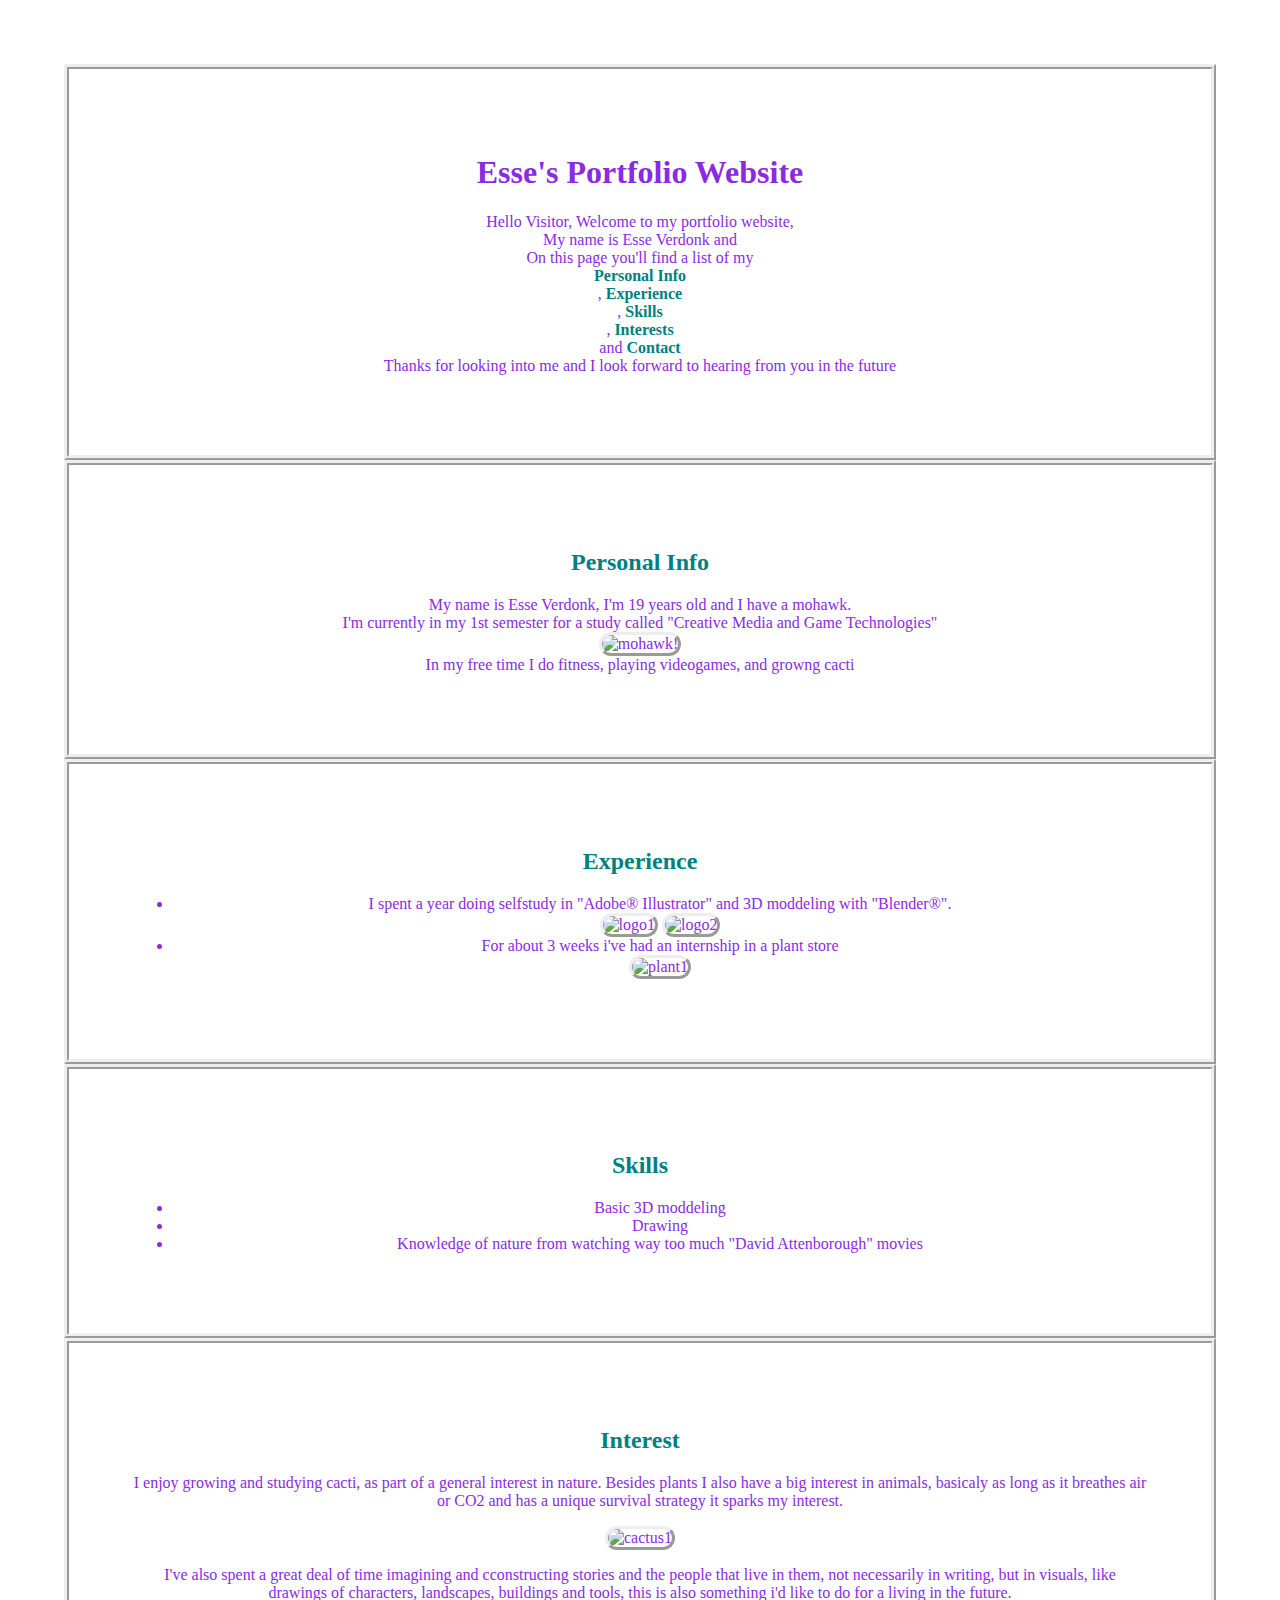
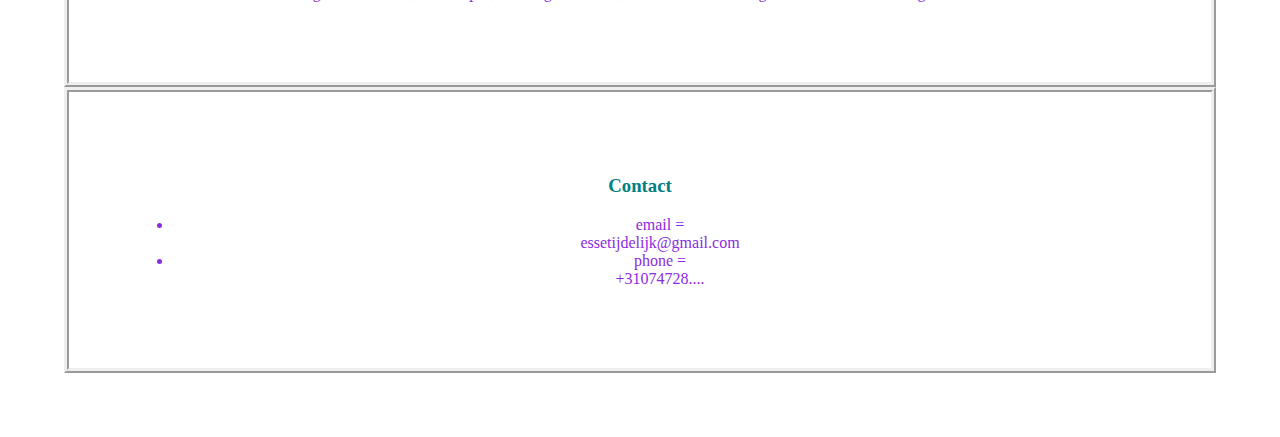
==== WebDevDing/index.html @ 5a3179f9 "Add files via upload" ====
<!DOCTYPE html>
<html lang="en">
<head>
    <meta charset="UTF-8">
    <meta name="viewport" content="width=device-width, initial-scale=1.0">
    <title>Portfolio</title>
    <link rel="stylesheet" href=".//css/style.css">
</head>
<body>

    <div> 
    
		<H1> Esse's Portfolio Website </H1>

		<p>
 Hello Visitor, Welcome to my portfolio website,
<br>
My name is Esse Verdonk and 
<br>
On this page you'll find a list of my
<br>
<a href = "#Personal Info"> Personal Info</a>
<br>
, <a href = "#Experience">Experience</a>
<br>
, <a href = "#Skills">Skills</a>
<br>
, <a href = "#Interest">Interests </a>
<br>
and <a href = "#Contact">Contact </a>
<br>
Thanks for looking into me and I look forward to hearing from you in the future
			</p>
    
    </div>

		<div>
    
    
    <H2> <a id = "Personal Info">Personal Info</a> </H2>

		<p> 
			My name is Esse Verdonk, I'm 19 years old and I have a mohawk.
			<br>
			I'm currently in my 1st semester for a study called "Creative Media and Game Technologies"
      <br>
      <img alt="mohawk!" src=https://static.thenounproject.com/png/20307-200.png>
      <br>
      In my free time I do fitness, playing videogames, and growng cacti
      
			</p>

      </div>
      
			<div>
      
      <H2> <a id = "Experience">Experience</a> </H2>

		<p>
      
      <ul>
        
        <li>I spent a year doing selfstudy in "Adobe® Illustrator" and 3D moddeling with "Blender®".
        </li>
        <img alt="logo1" src=https://upload.wikimedia.org/wikipedia/commons/thumb/3/3c/Logo_Blender.svg/2560px-Logo_Blender.svg.png> <img alt="logo2" src=https://upload.wikimedia.org/wikipedia/commons/thumb/7/7b/Adobe_Systems_logo_and_wordmark.svg/894px-Adobe_Systems_logo_and_wordmark.svg.png>
        <li>For about 3 weeks i've had an internship in a plant store
        </li>
        <img alt="plant1" src=https://images.pexels.com/photos/46231/water-lilies-pink-water-lake-46231.jpeg>
        
        </ul>  
        
			</p>
        
        </div>

       <div> 
        
			<H2> <a id = "Skills">Skills</a> </H2>

		<p> 

         <ul>
           <li>Basic 3D moddeling</li>
           <li>Drawing</li>
           <li>Knowledge of nature from watching way too much "David Attenborough" movies</li>
         </ul>
			</p>
         
  </div>
         <div>
         
			<H2> <a id = "Interest">Interest</a> </H2>

		<p> 
I enjoy growing and studying cacti,   as part of a general interest in nature. Besides plants I also have a big interest in animals, basicaly as long as it breathes air or CO2 and has a unique survival strategy it sparks my interest.
           </p>
           <img alt="cactus1" src=https://www.thespruce.com/thmb/ONM5-VsiFLY-CUbyBKK2kfwV7LU=/2000x2000/smart/filters:no_upscale()/grow-parodia-cacti-indoors-1902591-2-4dc216d2fc7743f598b97b9f617c6867.jpg>
     <p>
I've also spent a great deal of time imagining and cconstructing stories and the people that live in them, not necessarily in writing, but in visuals, like drawings of characters, landscapes, buildings and tools, this is also something i'd like to do for a living in the future.
      			</p>
         
      </div>     
           
      <div>
        
			<H3> <a id = "Contact">Contact</a> </H3>
        <ul>
          <li>email = <br> 
            essetijdelijk@gmail.com</li>
          <li>phone = <br>
          +31074728....</li>
        </ul>
      </div>  
    
</body>
</html>
---- WebDevDing/css/style.css ----
body {
    background-image: url(https://i.pinimg.com/originals/78/37/8a/78378a80e6fb911b38bf60291bb49bd8.gif);
    color: BlueViolet;
    margin: 5vw;
    text-align: center;
    font-family: 'Papyrus';
    
  }
  
  div {
    background-image: url(https://img.freepik.com/free-photo/design-space-paper-textured-background_53876-42312.jpg?w=2000);
    padding: 5vw;
    border: 5px ridge;
  }
  
  p:hover {
    color: black;
  }
  
  ul:hover {
    color: black;
  }
  
  H1:hover {
    font-size: 32pt;
    font-weight: bolder;
    text-shadow: 2px 2px Chartreuse;
  }
  
  H2:hover {
    font-size: 28pt;
    font-weight: bolder;
    text-shadow: 2px 2px Chartreuse;
  }
  
  H3:hover {
    font-size: 24pt;
    font-weight: bolder;
    text-shadow: 2px 2px Chartreuse;
  }
  
  img {
    width: 300px;
    border-radius: 50px;
    border: 3px outset;
    background: white;
  }
  
  img:hover {
    border: 3px inset;
      background-image: url(https://64.media.tumblr.com/661257c6e0872fbe2a1a63eb4ee6710f/e93fd7e323bf1955-e1/s400x600/0560f4ff8c8f14b670d190b0e4cf6b90e7766cbe.gif);
  }
  
  a {
    text-decoration: none;
    font-weight: bold;
    font-family: 'copperplate';
    color: Teal;
  }
  
  a:hover {
    border: 3px inset;
    background: white;
  }

  a:visited {
    font-style: italic;
    border-style: double;
    border-color:rgb(255, 216, 154)
  }
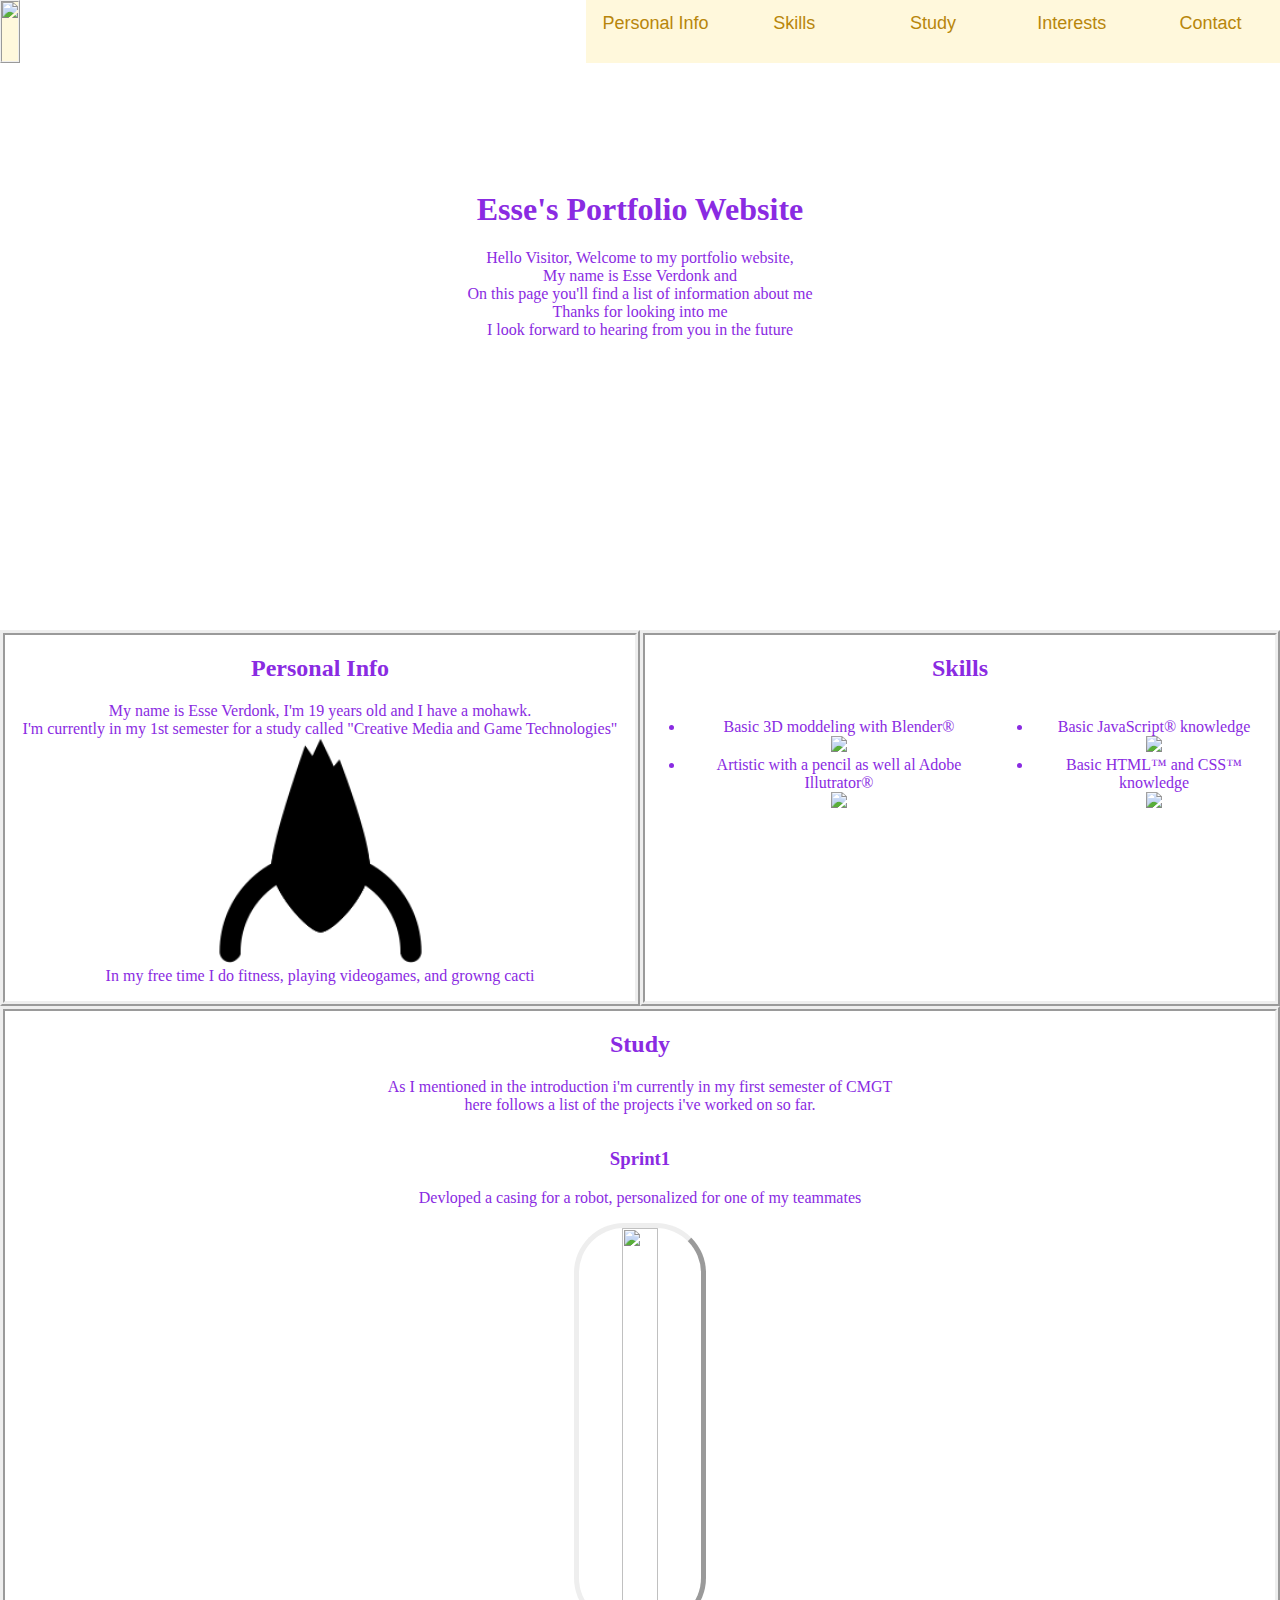
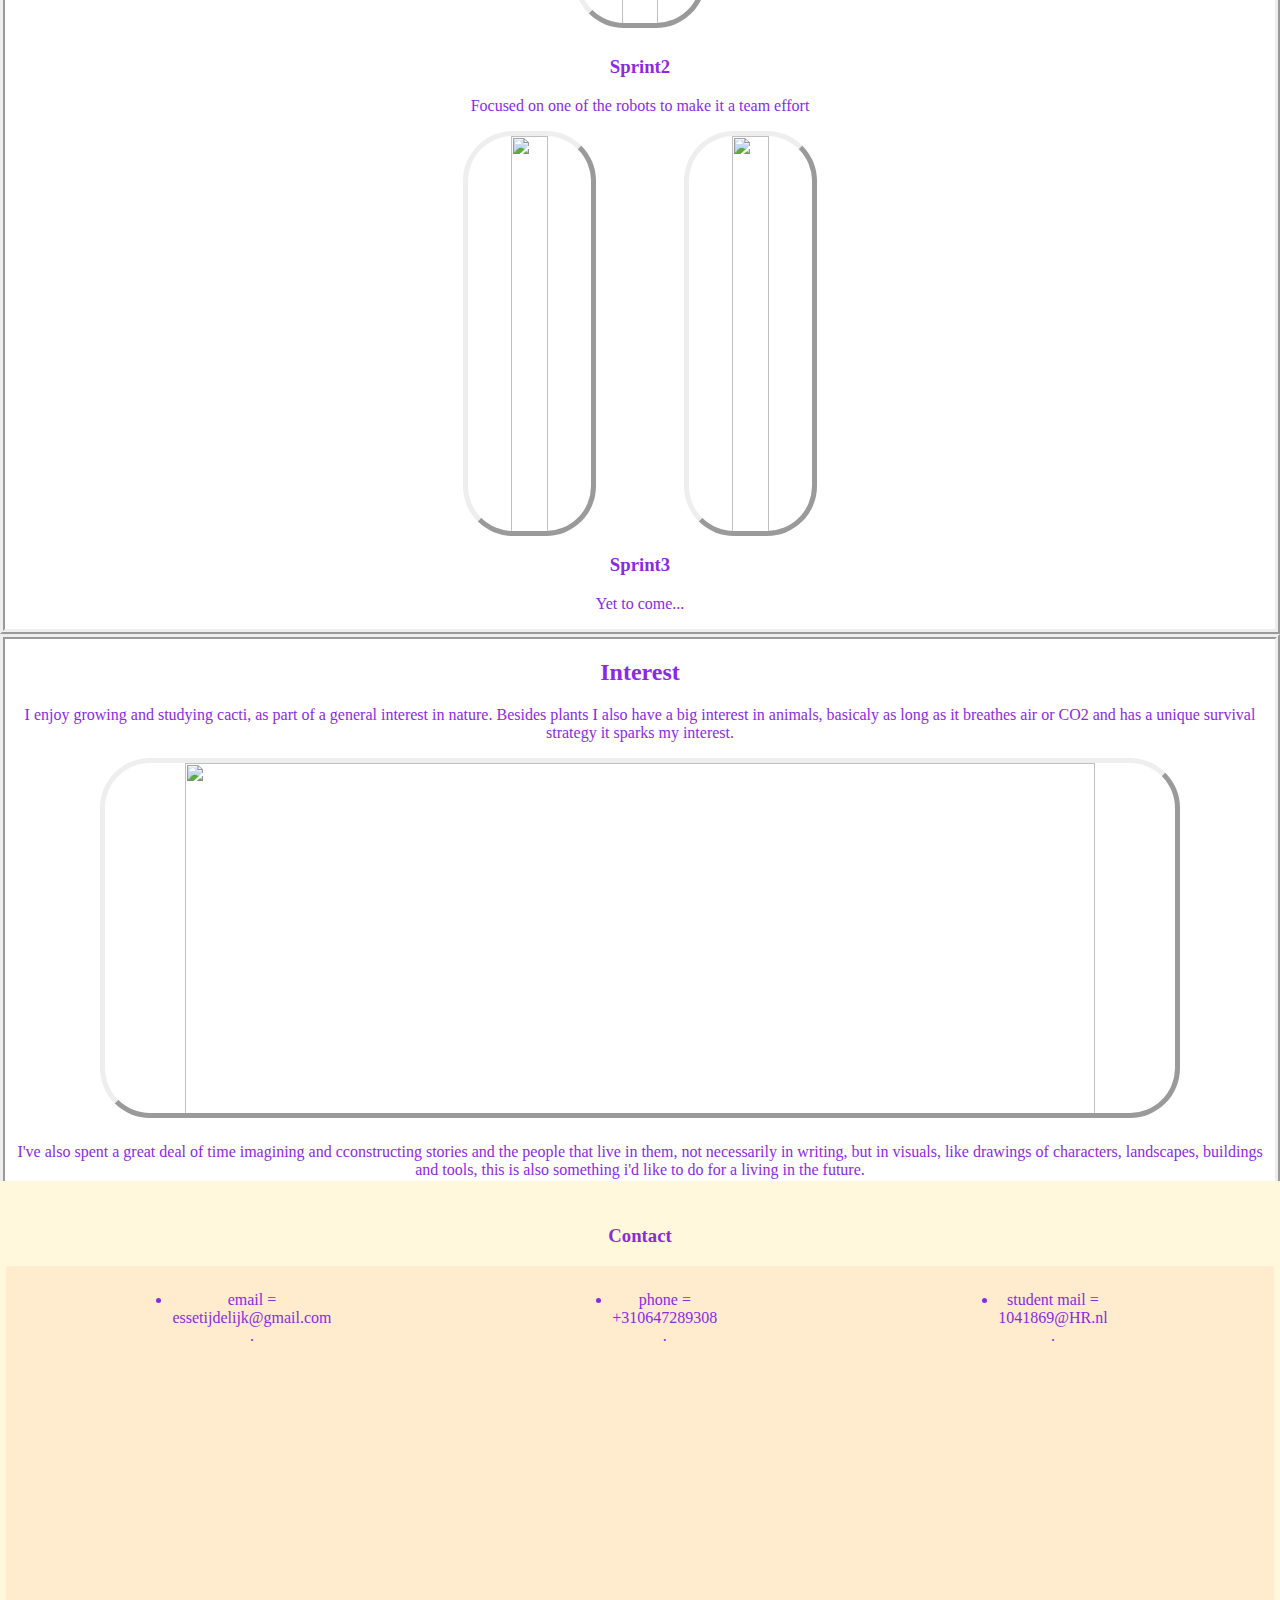
==== commit 53406ac2: "Add files via upload" ====
--- a/WebDevDing/index.html
+++ b/WebDevDing/index.html
@@ -1,116 +1,182 @@
 <!DOCTYPE html>
 <html lang="en">
+
 <head>
-    <meta charset="UTF-8">
-    <meta name="viewport" content="width=device-width, initial-scale=1.0">
-    <title>Portfolio</title>
-    <link rel="stylesheet" href=".//css/style.css">
+  <meta charset="UTF-8">
+  <meta name="viewport" content="width=device-width, initial-scale=1.0">
+  <title>Portfolio</title>
+  <link rel="stylesheet" href=".//css/style.css">
 </head>
+
 <body>
 
-    <div> 
-    
-		<H1> Esse's Portfolio Website </H1>
+  <header>
 
-		<p>
- Hello Visitor, Welcome to my portfolio website,
-<br>
-My name is Esse Verdonk and 
-<br>
-On this page you'll find a list of my
-<br>
-<a href = "#Personal Info"> Personal Info</a>
-<br>
-, <a href = "#Experience">Experience</a>
-<br>
-, <a href = "#Skills">Skills</a>
-<br>
-, <a href = "#Interest">Interests </a>
-<br>
-and <a href = "#Contact">Contact </a>
-<br>
-Thanks for looking into me and I look forward to hearing from you in the future
-			</p>
-    
+    <nav>
+
+      <img id="navImg" src="/img/mohawk.png">
+      <div id="blankSpace"></div>
+      <a class="navi" href="#Personal Info"> Personal Info</a>
+      <a class="navi" href="#Skills">Skills</a>
+      <a class="navi" href="#Study">Study</a>
+      <a class="navi" href="#Interest">Interests </a>
+      <a class="navi" href="#Contact">Contact </a>
+
+    </nav>
+
+    <H1> Esse's Portfolio Website </H1>
+
+    <p>
+      Hello Visitor, Welcome to my portfolio website,
+      <br>
+      My name is Esse Verdonk and
+      <br>
+      On this page you'll find a list of information about me
+      <br>
+      Thanks for looking into me
+      <br>
+      I look forward to hearing from you in the future
+    </p>
+
+  </header>
+
+  <section>
+
+  <div class="content">
+
+
+    <H2> <a id="Personal Info">Personal Info</a> </H2>
+
+    <p>
+      My name is Esse Verdonk, I'm 19 years old and I have a mohawk.
+      <br>
+      I'm currently in my 1st semester for a study called "Creative Media and Game Technologies"
+      <br>
+      <img id="Mohawk" src="img/mohawk.png">
+      <br>
+      In my free time I do fitness, playing videogames, and growng cacti
+
+    </p>
+
+  </div>
+
+  
+
+    <div class="content">
+
+      <H2> <a id="Skills">Skills</a> </H2>
+
+      <section>
+
+      <div id="Art">
+
+        <ul id="Sk">
+
+          <li>Basic 3D moddeling with Blender®
+            <br>
+            <img class="logo" src="/img/Logo_Blender.png">
+          </li>
+
+          <li>Artistic with a pencil as well al Adobe Illutrator®
+            <br>
+            <img class="logo" src="/img/Adobe.png">
+          </li>
+
+        </ul>
+
+      </div>
+
+      <div id="Programming">
+
+        <ul id="Sk">
+
+          <li>Basic JavaScript® knowledge
+            <br>
+            <img class="logo" src="/img/Javascript.png">
+          </li>
+
+          <li>Basic HTML™ and CSS™ knowledge
+            <br>
+            <img class="logo" src="/img/HTML CSS.png">
+          </li>
+
+        </ul>
+
+      </div>
+
+    </section>
+
     </div>
 
-		<div>
-    
-    
-    <H2> <a id = "Personal Info">Personal Info</a> </H2>
+  </section>
 
-		<p> 
-			My name is Esse Verdonk, I'm 19 years old and I have a mohawk.
-			<br>
-			I'm currently in my 1st semester for a study called "Creative Media and Game Technologies"
+  <div class="content">
+
+    <H2> <a id="Study">Study</a> </H2>
+
+    <p>    As I mentioned in the introduction i'm currently in my first semester of CMGT
       <br>
-      <img alt="mohawk!" src=https://static.thenounproject.com/png/20307-200.png>
-      <br>
-      In my free time I do fitness, playing videogames, and growng cacti
-      
-			</p>
+    here follows a list of the projects i've worked on so far.
+    </p>
 
-      </div>
-      
-			<div>
-      
-      <H2> <a id = "Experience">Experience</a> </H2>
+<section>
 
-		<p>
-      
-      <ul>
-        
-        <li>I spent a year doing selfstudy in "Adobe® Illustrator" and 3D moddeling with "Blender®".
-        </li>
-        <img alt="logo1" src=https://upload.wikimedia.org/wikipedia/commons/thumb/3/3c/Logo_Blender.svg/2560px-Logo_Blender.svg.png> <img alt="logo2" src=https://upload.wikimedia.org/wikipedia/commons/thumb/7/7b/Adobe_Systems_logo_and_wordmark.svg/894px-Adobe_Systems_logo_and_wordmark.svg.png>
-        <li>For about 3 weeks i've had an internship in a plant store
-        </li>
-        <img alt="plant1" src=https://images.pexels.com/photos/46231/water-lilies-pink-water-lake-46231.jpeg>
-        
-        </ul>  
-        
-			</p>
-        
-        </div>
+  <div id="sem1">
 
-       <div> 
-        
-			<H2> <a id = "Skills">Skills</a> </H2>
+    <H3>Sprint1</H3>
+    <p>Devloped a casing for a robot, personalized for one of my teammates</p>
 
-		<p> 
+    <img class="stud" src="/img/Screenshot 2022-10-06 at 15.22.47.png">
 
-         <ul>
-           <li>Basic 3D moddeling</li>
-           <li>Drawing</li>
-           <li>Knowledge of nature from watching way too much "David Attenborough" movies</li>
-         </ul>
-			</p>
-         
+    <H3>Sprint2</H3>
+    <p>Focused on one of the robots to make it a team effort</p>
+
+    <div id="scroll">
+
+    <img class="stud" src="/img/20220928_142459.jpg"> <img class="stud" src="/img/20220928_142512.jpg">
+
   </div>
-         <div>
-         
-			<H2> <a id = "Interest">Interest</a> </H2>
 
-		<p> 
-I enjoy growing and studying cacti,   as part of a general interest in nature. Besides plants I also have a big interest in animals, basicaly as long as it breathes air or CO2 and has a unique survival strategy it sparks my interest.
-           </p>
-           <img alt="cactus1" src=https://www.thespruce.com/thmb/ONM5-VsiFLY-CUbyBKK2kfwV7LU=/2000x2000/smart/filters:no_upscale()/grow-parodia-cacti-indoors-1902591-2-4dc216d2fc7743f598b97b9f617c6867.jpg>
-     <p>
-I've also spent a great deal of time imagining and cconstructing stories and the people that live in them, not necessarily in writing, but in visuals, like drawings of characters, landscapes, buildings and tools, this is also something i'd like to do for a living in the future.
-      			</p>
-         
-      </div>     
-           
-      <div>
-        
-			<H3> <a id = "Contact">Contact</a> </H3>
-        <ul>
-          <li>email = <br> 
-            essetijdelijk@gmail.com</li>
-          <li>phone = <br>
-          +31074728....</li>
-        </ul>
-      </div>  
-    
+    <H3>Sprint3</H3>
+<p>Yet to come...</p>
+
+  </div>
+
+</section>
+
+  </div>
+  <div class="content">
+
+    <H2> <a id="Interest">Interest</a> </H2>
+
+    <p>
+      I enjoy growing and studying cacti, as part of a general interest in nature. Besides plants I also have a big
+      interest in animals, basicaly as long as it breathes air or CO2 and has a unique survival strategy it sparks my
+      interest.
+    </p>
+    <img id="cactus"
+      src="/img/Cactus.jpeg">
+    <p>
+      I've also spent a great deal of time imagining and cconstructing stories and the people that live in them, not
+      necessarily in writing, but in visuals, like drawings of characters, landscapes, buildings and tools, this is also
+      something i'd like to do for a living in the future.
+    </p>
+
+  </div>
+
+  <div id="Info">
+
+    <H3> <a id="Contact">Contact</a> </H3>
+    <ul id="info">
+      <li class="C">email = <br>
+        essetijdelijk@gmail.com <br>.</li>
+      <li class="C">phone = <br>
+        +310647289308 <br>.</li>
+        <li class="C">student mail = <br>
+        1041869@HR.nl <br>.</li>
+    </ul>
+  </div>
+
 </body>
+
 </html>--- a/WebDevDing/css/style.css
+++ b/WebDevDing/css/style.css
@@ -1,70 +1,191 @@
 body {
-    background-image: url(https://i.pinimg.com/originals/78/37/8a/78378a80e6fb911b38bf60291bb49bd8.gif);
-    color: BlueViolet;
-    margin: 5vw;
-    text-align: center;
-    font-family: 'Papyrus';
-    
-  }
+  background-image: url(/img/Spazzyback.gif);
+  color: BlueViolet;
+  margin: 0 auto;
+  text-align: center;
+  font-family: 'Papyrus';
   
-  div {
-    background-image: url(https://img.freepik.com/free-photo/design-space-paper-textured-background_53876-42312.jpg?w=2000);
-    padding: 5vw;
-    border: 5px ridge;
-  }
+}
+
+nav {
+  display: flex;
+  justify-content: space-around;
+}
+
+.navi {
+  background:cornsilk ;
+  padding: 1vw;
+  flex: 1;
+  text-decoration: none;
+  color:darkgoldenrod;
+  font-size: large;
+  font-family: Impact, Haettenschweiler, 'Arial Narrow Bold', sans-serif;
+  align-items: center;
+}
+
+.navi:hover {
+  border: 0.2vw inset;
+  border-color: white;
+}
+
+#blankSpace {
+  flex: 5;
+}
+
+#navImg {
+  object-fit: cover;
+  height: 7vh;
+  flex: 0;
+  background: cornsilk;
+  border: 0.2vw ridge;
+}
+
+header {
+  background-image: url(/img/Notebook.jpeg);
+  background-size: cover;
+  height: 70vh;
+  align-items: center;
+  background-position: center;
+
+}
+
+H1 {
+  margin-top: 10vw;
+}
+
+section {
+  display: flex;
+  justify-content: space-around;
+}
+
+#Mohawk {
+  align-items: center;
+  height: 25vh;
+}
+
+img:hover {
+  border: 0.4vw inset;
+  background-image: url(/img/spazzyGif.gif);
+}
+
+.logo {
+  object-fit: cover;
+  height: 6vh;
+}
   
   p:hover {
     color: black;
   }
-  
-  ul:hover {
-    color: black;
-  }
-  
-  H1:hover {
-    font-size: 32pt;
-    font-weight: bolder;
-    text-shadow: 2px 2px Chartreuse;
-  }
-  
-  H2:hover {
-    font-size: 28pt;
-    font-weight: bolder;
-    text-shadow: 2px 2px Chartreuse;
-  }
-  
-  H3:hover {
-    font-size: 24pt;
-    font-weight: bolder;
-    text-shadow: 2px 2px Chartreuse;
-  }
-  
-  img {
-    width: 300px;
-    border-radius: 50px;
-    border: 3px outset;
-    background: white;
-  }
-  
-  img:hover {
-    border: 3px inset;
-      background-image: url(https://64.media.tumblr.com/661257c6e0872fbe2a1a63eb4ee6710f/e93fd7e323bf1955-e1/s400x600/0560f4ff8c8f14b670d190b0e4cf6b90e7766cbe.gif);
-  }
-  
-  a {
-    text-decoration: none;
-    font-weight: bold;
-    font-family: 'copperplate';
-    color: Teal;
-  }
-  
-  a:hover {
-    border: 3px inset;
-    background: white;
+
+  .content {
+    background-image: url(/img/paper.jpeg);
+    border: 0.4vw ridge;
+    flex: 1;
+    margin: 0 auto;
+    width: 100vw;
   }
 
-  a:visited {
-    font-style: italic;
-    border-style: double;
-    border-color:rgb(255, 216, 154)
+.content:hover {
+  flex: 2;
+}
+
+.stud {
+  object-fit: cover;
+  height: 45vh;
+  width: 30%;
+  border-radius: 50px;
+  border: 0.4vw outset;
+}
+
+#scroll {
+  display: flex;
+  justify-content: space-around;
+}
+
+#cactus {
+  object-fit:cover;
+  height: 40vh;
+  width: 85%;
+  object-position: top;
+  border: 0.4vw outset;
+  border-radius: 50px;
+}
+
+* {
+  box-sizing: border-box;
+}
+
+  ul:hover {
+    color:black;
+  }
+
+  #Info {
+    background: cornsilk;
+    align-items: center;
+    margin: -1.5vw;
+    padding: 2vw;
+    padding-bottom: 0px;
+  }
+
+  #info {
+    display: flex;
+    background: blanchedalmond;
+    justify-content: space-around;
+    padding: 2vw;
+    padding-bottom: 20vw;
+  }
+
+  .C:hover {
+    background:cornsilk;
+  }
+
+  @media only screen and (max-width: 768px) {
+
+    section {
+      flex-direction: column;
+    }
+
+    nav {
+      flex-direction:column-reverse;
+    }
+
+    #navImg {
+      height: 3vh;
+      width: 10vw;
+    }
+
+    header {
+      height: 90vh;
+      background-position: center;
+    }
+
+    #info {
+      flex-direction: column;
+    }
+
+    #Info {
+      margin: 0 auto;
+      padding-bottom: 0;
+      margin-bottom: -2vh;
+    }
+
+    .sem1 {
+      display: flex;
+    justify-content: space-between;
+    align-items: center
+    object-position: center;
+    }
+
+    #scroll {
+      overflow-x:scroll;
+      width: 80vw;
+      justify-content: flex-start;
+      box-shadow: 1vw 0 1vw gray;
+    }
+
+    .stud {
+      width: 100%;
+      object-position: center;
+    }
+    
   }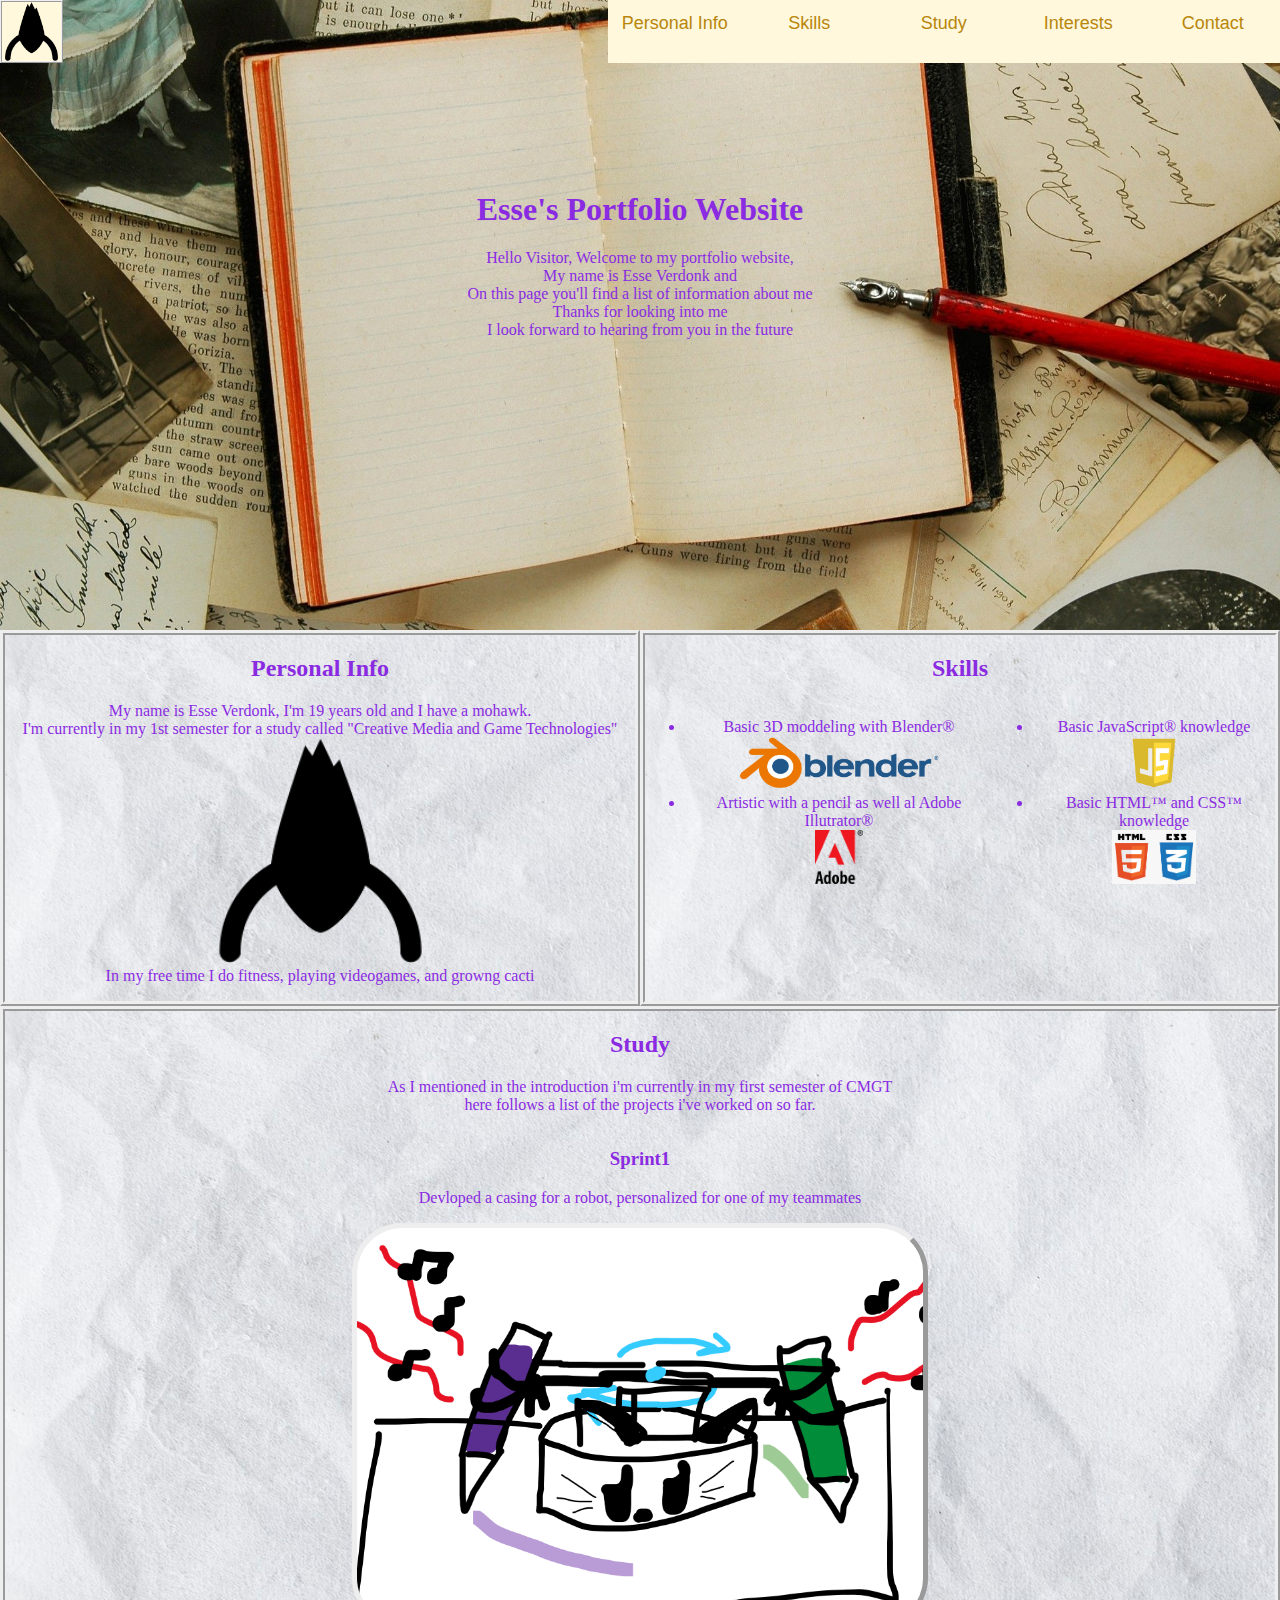
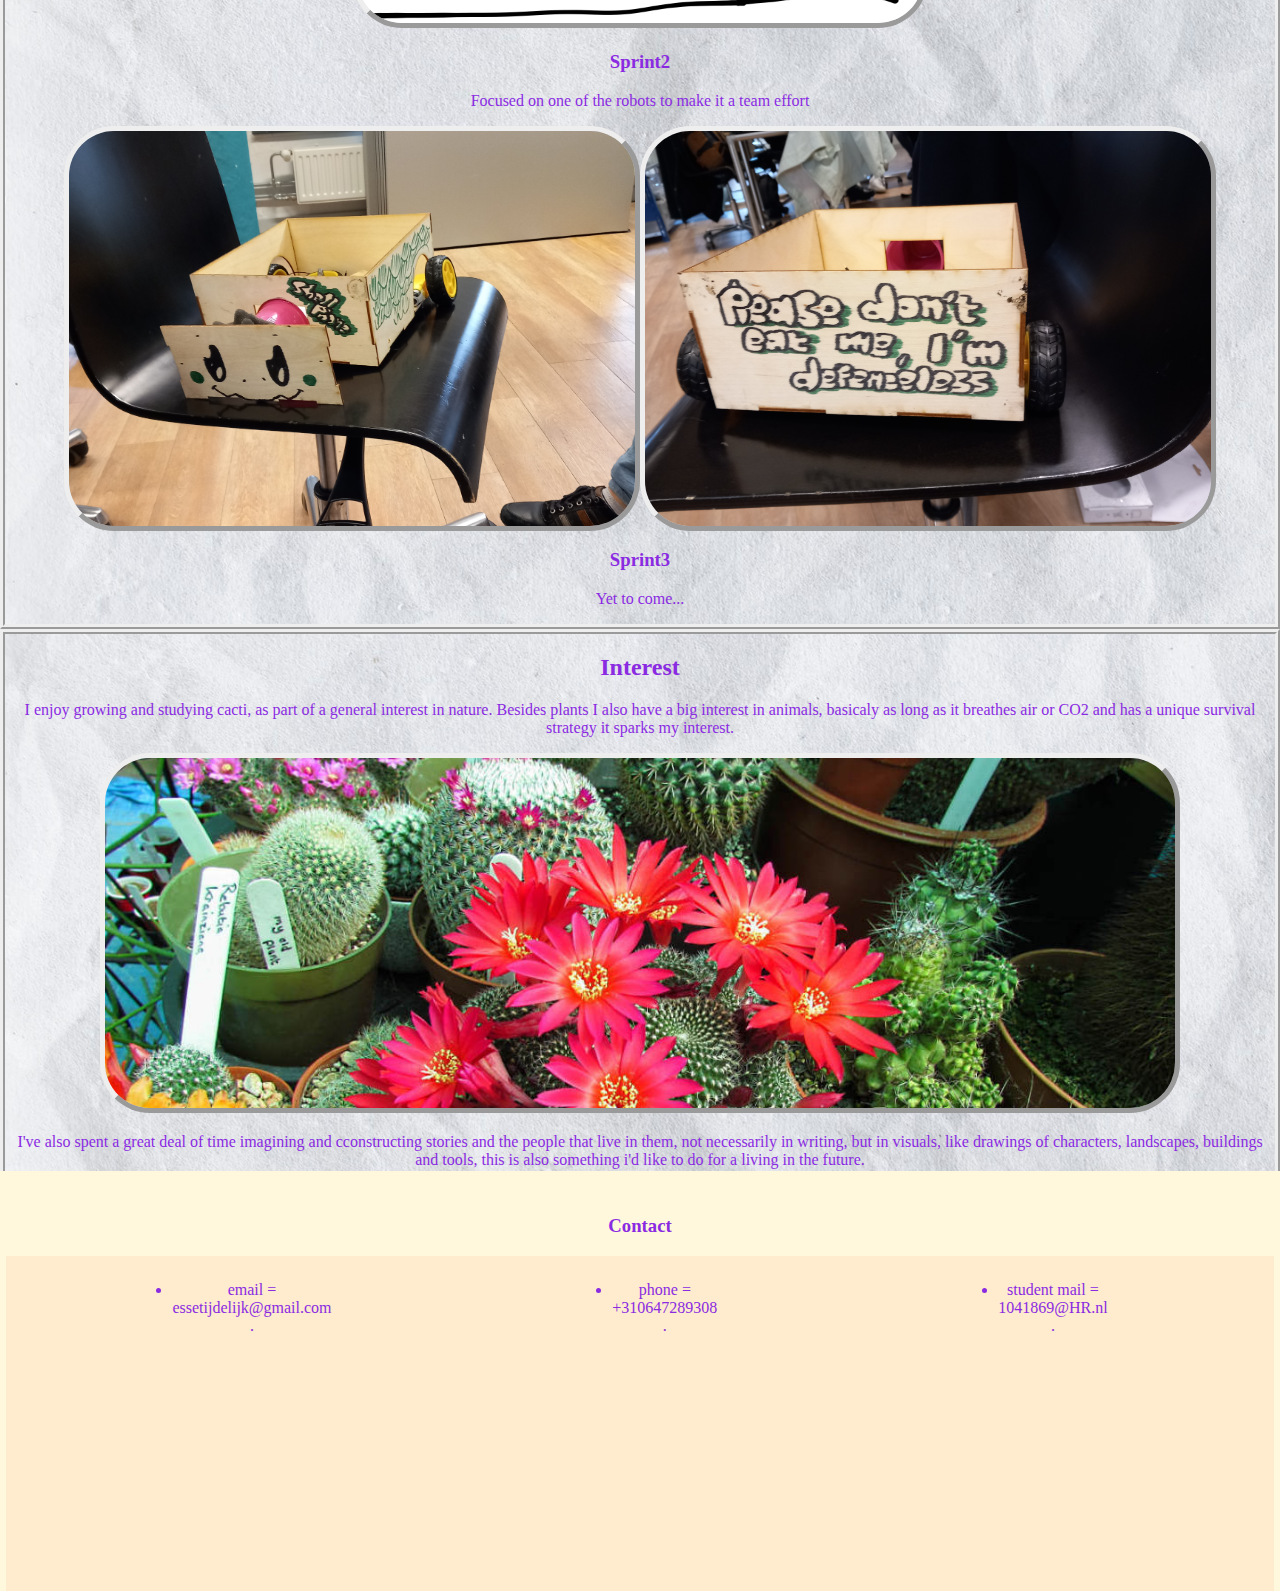
==== commit 7b0f1747: "Add files via upload" ====
--- a/WebDevDing/index.html
+++ b/WebDevDing/index.html
@@ -14,7 +14,7 @@
 
     <nav>
 
-      <img id="navImg" src="/img/mohawk.png">
+      <img id="navImg" src="img/mohawk.png">
       <div id="blankSpace"></div>
       <a class="navi" href="#Personal Info"> Personal Info</a>
       <a class="navi" href="#Skills">Skills</a>
@@ -74,12 +74,12 @@
 
           <li>Basic 3D moddeling with Blender®
             <br>
-            <img class="logo" src="/img/Logo_Blender.png">
+            <img class="logo" src="img/Logo_Blender.png">
           </li>
 
           <li>Artistic with a pencil as well al Adobe Illutrator®
             <br>
-            <img class="logo" src="/img/Adobe.png">
+            <img class="logo" src="img/Adobe.png">
           </li>
 
         </ul>
@@ -92,12 +92,12 @@
 
           <li>Basic JavaScript® knowledge
             <br>
-            <img class="logo" src="/img/Javascript.png">
+            <img class="logo" src="img/Javascript.png">
           </li>
 
           <li>Basic HTML™ and CSS™ knowledge
             <br>
-            <img class="logo" src="/img/HTML CSS.png">
+            <img class="logo" src="img/HTML CSS.png">
           </li>
 
         </ul>
@@ -126,14 +126,14 @@
     <H3>Sprint1</H3>
     <p>Devloped a casing for a robot, personalized for one of my teammates</p>
 
-    <img class="stud" src="/img/Screenshot 2022-10-06 at 15.22.47.png">
+    <img class="stud" src="img/Screenshot 2022-10-06 at 15.22.47.png">
 
     <H3>Sprint2</H3>
     <p>Focused on one of the robots to make it a team effort</p>
 
     <div id="scroll">
 
-    <img class="stud" src="/img/20220928_142459.jpg"> <img class="stud" src="/img/20220928_142512.jpg">
+    <img class="stud" src="img/20220928_142459.jpg"> <img class="stud" src="/img/20220928_142512.jpg">
 
   </div>
 
@@ -155,7 +155,7 @@
       interest.
     </p>
     <img id="cactus"
-      src="/img/Cactus.jpeg">
+      src="img/Cactus.jpeg">
     <p>
       I've also spent a great deal of time imagining and cconstructing stories and the people that live in them, not
       necessarily in writing, but in visuals, like drawings of characters, landscapes, buildings and tools, this is also
--- a/WebDevDing/css/style.css
+++ b/WebDevDing/css/style.css
@@ -92,7 +92,7 @@
 .stud {
   object-fit: cover;
   height: 45vh;
-  width: 30%;
+  width: 45vw;
   border-radius: 50px;
   border: 0.4vw outset;
 }
@@ -173,18 +173,17 @@
       display: flex;
     justify-content: space-between;
     align-items: center
-    object-position: center;
     }
 
     #scroll {
       overflow-x:scroll;
-      width: 80vw;
+      width:90vw;
       justify-content: flex-start;
       box-shadow: 1vw 0 1vw gray;
     }
 
     .stud {
-      width: 100%;
+      width: 80vw;
       object-position: center;
     }
     
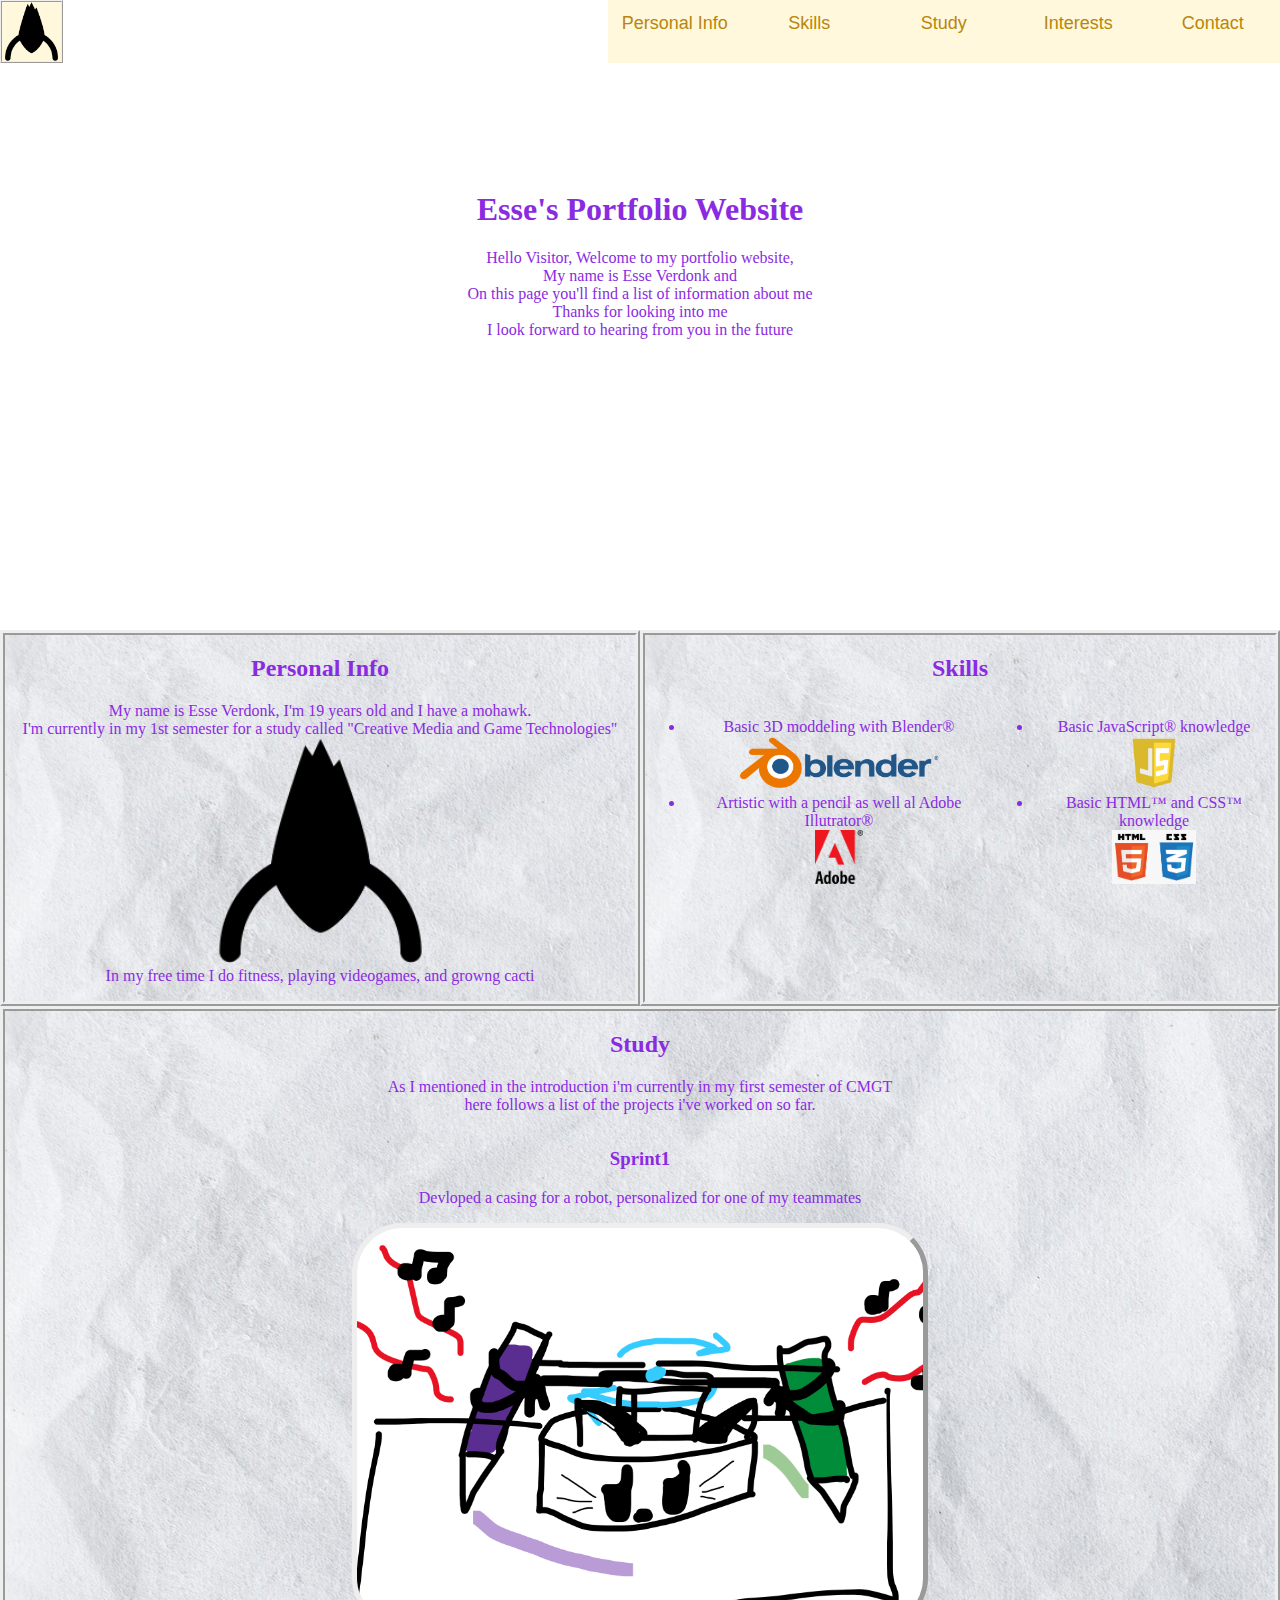
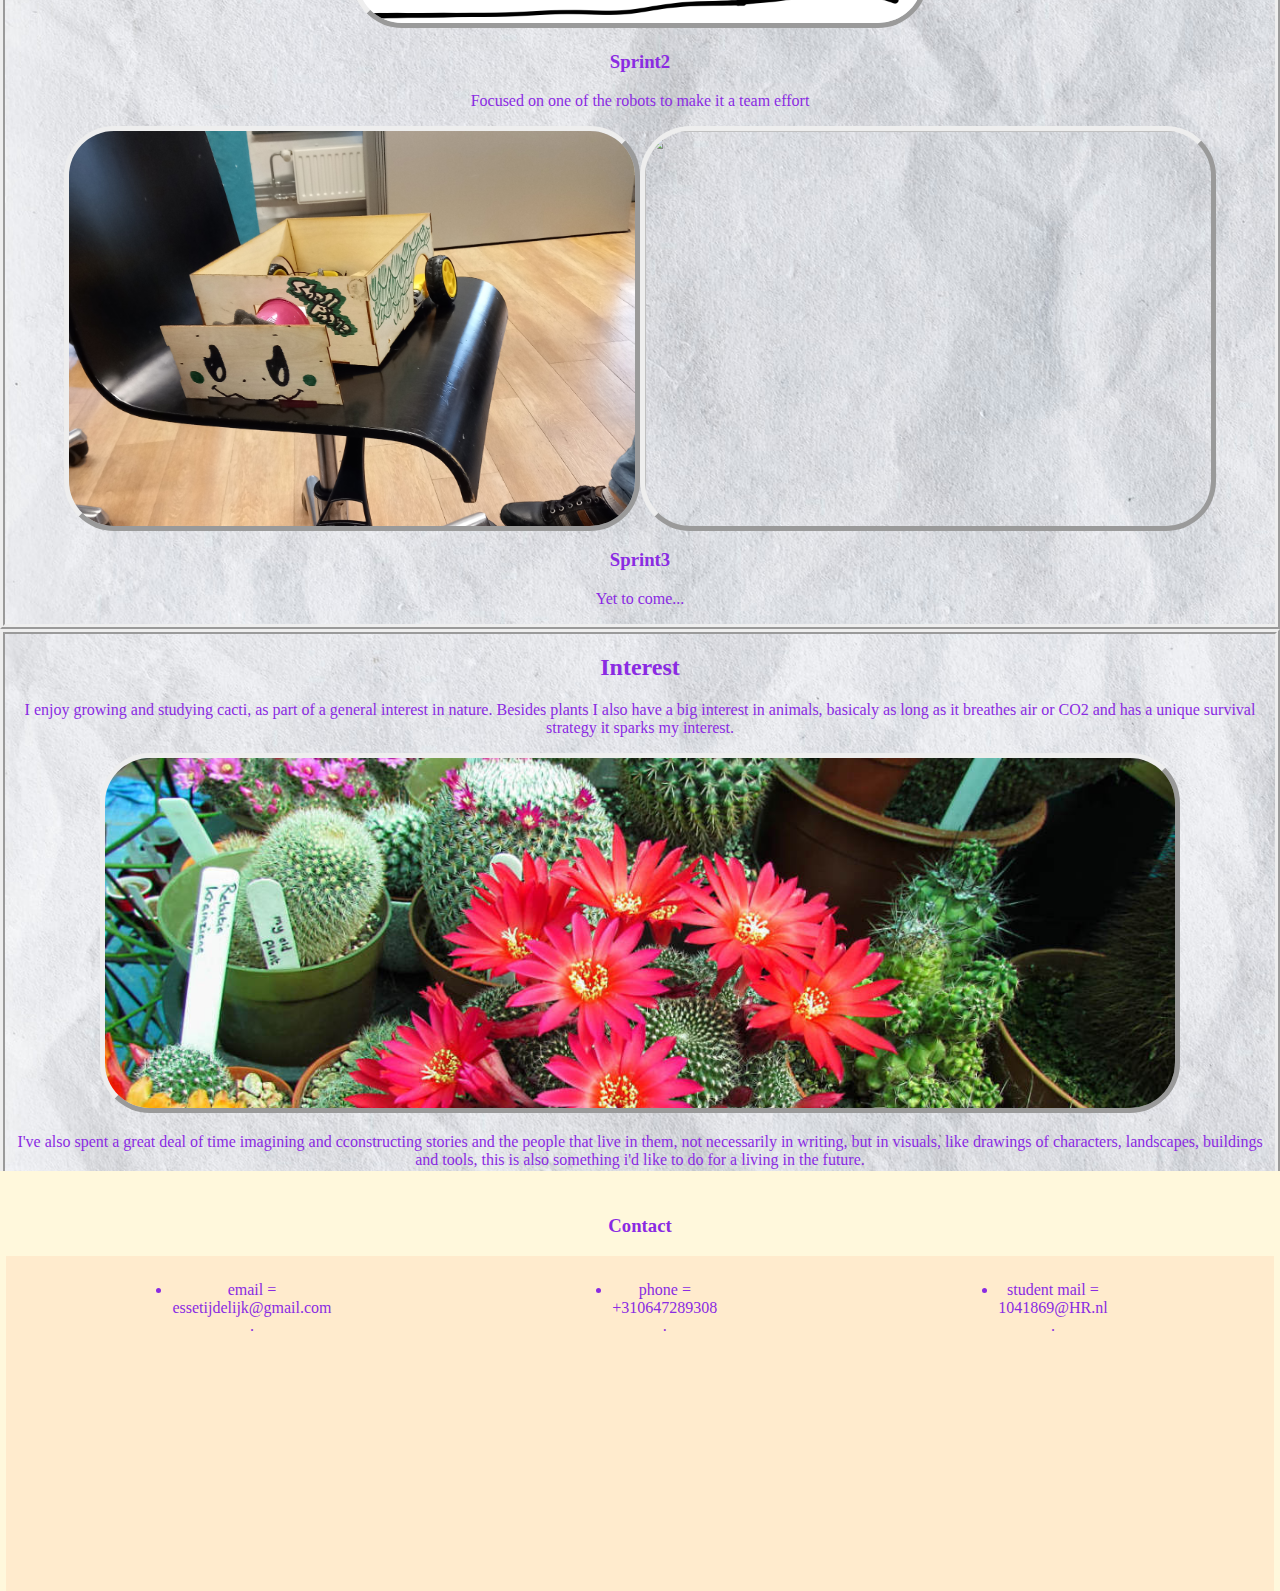
==== commit c35104a0: "Add files via upload" ====
--- a/WebDevDing/index.html
+++ b/WebDevDing/index.html
@@ -74,12 +74,12 @@
 
           <li>Basic 3D moddeling with Blender®
             <br>
-            <img class="logo" src="img/Logo_Blender.png">
+            <img class="logo" src="img/logoblender.png">
           </li>
 
           <li>Artistic with a pencil as well al Adobe Illutrator®
             <br>
-            <img class="logo" src="img/Adobe.png">
+            <img class="logo" src="img/adobe.png">
           </li>
 
         </ul>
@@ -92,12 +92,12 @@
 
           <li>Basic JavaScript® knowledge
             <br>
-            <img class="logo" src="img/Javascript.png">
+            <img class="logo" src="img/javascript.png">
           </li>
 
           <li>Basic HTML™ and CSS™ knowledge
             <br>
-            <img class="logo" src="img/HTML CSS.png">
+            <img class="logo" src="img/htmlcss.png">
           </li>
 
         </ul>
@@ -126,14 +126,14 @@
     <H3>Sprint1</H3>
     <p>Devloped a casing for a robot, personalized for one of my teammates</p>
 
-    <img class="stud" src="img/Screenshot 2022-10-06 at 15.22.47.png">
+    <img class="stud" src="img/screenshot.png">
 
     <H3>Sprint2</H3>
     <p>Focused on one of the robots to make it a team effort</p>
 
     <div id="scroll">
 
-    <img class="stud" src="img/20220928_142459.jpg"> <img class="stud" src="/img/20220928_142512.jpg">
+    <img class="stud" src="img/screenshot1.jpg"> <img class="stud" src="screenshot2.jpg">
 
   </div>
 
@@ -155,7 +155,7 @@
       interest.
     </p>
     <img id="cactus"
-      src="img/Cactus.jpeg">
+      src="img/cactus.jpeg">
     <p>
       I've also spent a great deal of time imagining and cconstructing stories and the people that live in them, not
       necessarily in writing, but in visuals, like drawings of characters, landscapes, buildings and tools, this is also
--- a/WebDevDing/css/style.css
+++ b/WebDevDing/css/style.css
@@ -1,5 +1,5 @@
 body {
-  background-image: url(/img/Spazzyback.gif);
+  background-image: url(img/spazzyback.gif);
   color: BlueViolet;
   margin: 0 auto;
   text-align: center;
@@ -41,7 +41,7 @@
 }
 
 header {
-  background-image: url(/img/Notebook.jpeg);
+  background-image: url(/img/notebook.jpeg);
   background-size: cover;
   height: 70vh;
   align-items: center;
@@ -65,7 +65,7 @@
 
 img:hover {
   border: 0.4vw inset;
-  background-image: url(/img/spazzyGif.gif);
+  background-image: url(/img/spazzygif.gif);
 }
 
 .logo {
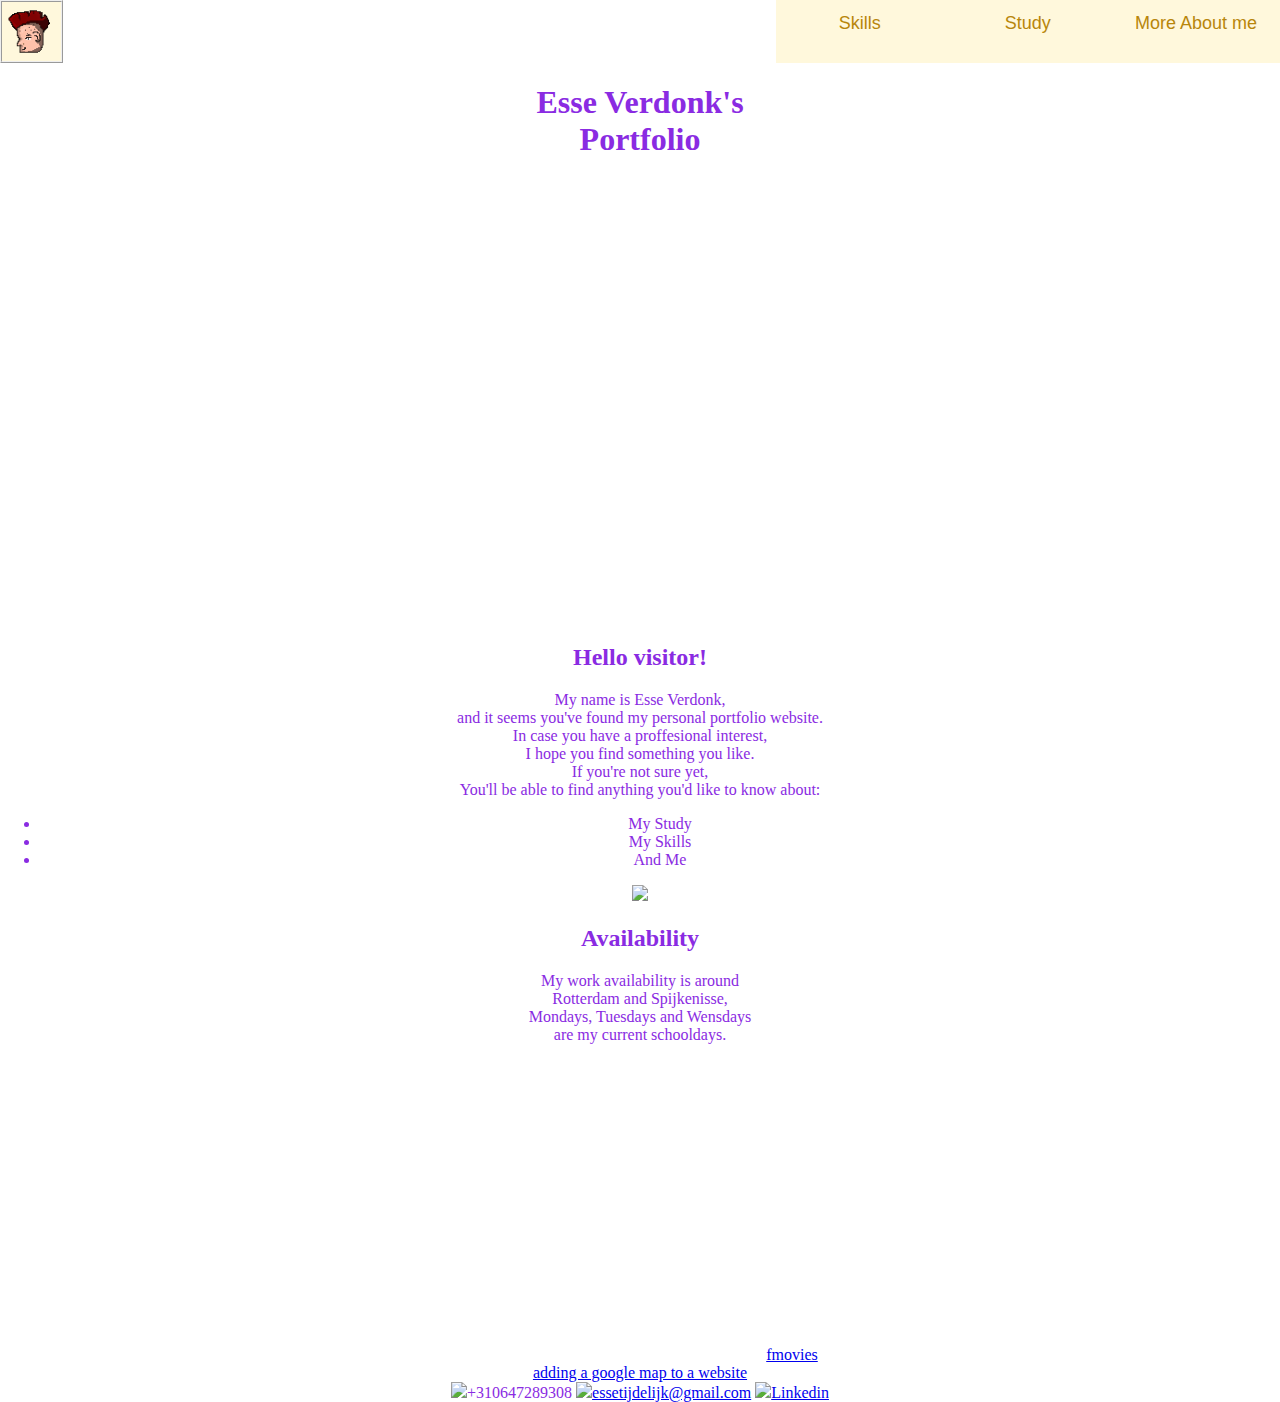
==== commit 50e3c6c1: "Add files via upload" ====
--- a/WebDevDing/index.html
+++ b/WebDevDing/index.html
@@ -3,179 +3,81 @@
 
 <head>
   <meta charset="UTF-8">
+  <meta http-equiv="X-UA-Compatible" content="IE=edge">
   <meta name="viewport" content="width=device-width, initial-scale=1.0">
-  <title>Portfolio</title>
-  <link rel="stylesheet" href=".//css/style.css">
+  <title>Home - Esse's portfolio</title>
+  <link rel="stylesheet" href="/css/style.css">
 </head>
 
 <body>
+  <nav>
+
+    <img id="navImg" src="img/mohawk.png">
+    <div id="blankSpace"></div>
+    <a class="navi" href="html/skills.html">Skills</a>
+    <a class="navi" href="html/study.html">Study</a>
+    <a class="navi" href="html/mam.html">More About me</a>
+
+  </nav>
 
   <header>
 
-    <nav>
-
-      <img id="navImg" src="img/mohawk.png">
-      <div id="blankSpace"></div>
-      <a class="navi" href="#Personal Info"> Personal Info</a>
-      <a class="navi" href="#Skills">Skills</a>
-      <a class="navi" href="#Study">Study</a>
-      <a class="navi" href="#Interest">Interests </a>
-      <a class="navi" href="#Contact">Contact </a>
-
-    </nav>
-
-    <H1> Esse's Portfolio Website </H1>
-
-    <p>
-      Hello Visitor, Welcome to my portfolio website,
-      <br>
-      My name is Esse Verdonk and
-      <br>
-      On this page you'll find a list of information about me
-      <br>
-      Thanks for looking into me
-      <br>
-      I look forward to hearing from you in the future
-    </p>
+    <H1> Esse  Verdonk's <br> Portfolio</H1>
 
   </header>
 
-  <section>
+  <main>
 
-  <div class="content">
-
-
-    <H2> <a id="Personal Info">Personal Info</a> </H2>
-
+  <div class="Content" id="int">
+    <div>
+      <H2>Hello visitor!</H2>
     <p>
-      My name is Esse Verdonk, I'm 19 years old and I have a mohawk.
-      <br>
-      I'm currently in my 1st semester for a study called "Creative Media and Game Technologies"
-      <br>
-      <img id="Mohawk" src="img/mohawk.png">
-      <br>
-      In my free time I do fitness, playing videogames, and growng cacti
-
+      My name is Esse Verdonk, <br>
+      and it seems you've found my personal portfolio website. <br>
+      In case you have a proffesional interest, <br>
+      I hope you find something you like.<br>
+      If you're not sure yet,<br>
+      You'll be able to find anything you'd like to know about:<br>
+      <ul>
+        <li>My Study</li>
+        <li>My Skills</li>
+        <li>And Me</li>
+      </ul>
     </p>
-
+    </div>
+    <div>
+      <img src="/img/essefoto.jpg">
+    </div>
   </div>
 
-  
+  <div class="Content">
+    <div>
+      <H2>Availability</H2>
+      <p>
+        My work availability is around
+        <br>Rotterdam and Spijkenisse,<br>
+        Mondays, Tuesdays and Wensdays<br> 
+        are my current schooldays.
+      </p>
+    </div>
+    <div class="mapouter">
+      <div class="gmap_canvas">
+        <iframe width="300" height="300" id="gmap_canvas" src="https://maps.google.com/maps?q=Rotterdam&t=&z=11&ie=UTF8&iwloc=&output=embed" frameborder="0" scrolling="no" marginheight="0" marginwidth="0">
 
-    <div class="content">
-
-      <H2> <a id="Skills">Skills</a> </H2>
-
-      <section>
-
-      <div id="Art">
-
-        <ul id="Sk">
-
-          <li>Basic 3D moddeling with Blender®
-            <br>
-            <img class="logo" src="img/logoblender.png">
-          </li>
-
-          <li>Artistic with a pencil as well al Adobe Illutrator®
-            <br>
-            <img class="logo" src="img/adobe.png">
-          </li>
-
-        </ul>
-
+        </iframe>
+        <a href="https://fmovies-online.net">fmovies</a><br>
+        <a href="https://www.embedgooglemap.net">adding a google map to a website</a>
       </div>
-
-      <div id="Programming">
-
-        <ul id="Sk">
-
-          <li>Basic JavaScript® knowledge
-            <br>
-            <img class="logo" src="img/javascript.png">
-          </li>
-
-          <li>Basic HTML™ and CSS™ knowledge
-            <br>
-            <img class="logo" src="img/htmlcss.png">
-          </li>
-
-        </ul>
-
-      </div>
-
-    </section>
-
     </div>
-
-  </section>
-
-  <div class="content">
-
-    <H2> <a id="Study">Study</a> </H2>
-
-    <p>    As I mentioned in the introduction i'm currently in my first semester of CMGT
-      <br>
-    here follows a list of the projects i've worked on so far.
-    </p>
-
-<section>
-
-  <div id="sem1">
-
-    <H3>Sprint1</H3>
-    <p>Devloped a casing for a robot, personalized for one of my teammates</p>
-
-    <img class="stud" src="img/screenshot.png">
-
-    <H3>Sprint2</H3>
-    <p>Focused on one of the robots to make it a team effort</p>
-
-    <div id="scroll">
-
-    <img class="stud" src="img/screenshot1.jpg"> <img class="stud" src="screenshot2.jpg">
-
   </div>
 
-    <H3>Sprint3</H3>
-<p>Yet to come...</p>
+  </main>
 
-  </div>
-
-</section>
-
-  </div>
-  <div class="content">
-
-    <H2> <a id="Interest">Interest</a> </H2>
-
-    <p>
-      I enjoy growing and studying cacti, as part of a general interest in nature. Besides plants I also have a big
-      interest in animals, basicaly as long as it breathes air or CO2 and has a unique survival strategy it sparks my
-      interest.
-    </p>
-    <img id="cactus"
-      src="img/cactus.jpeg">
-    <p>
-      I've also spent a great deal of time imagining and cconstructing stories and the people that live in them, not
-      necessarily in writing, but in visuals, like drawings of characters, landscapes, buildings and tools, this is also
-      something i'd like to do for a living in the future.
-    </p>
-
-  </div>
-
-  <div id="Info">
-
-    <H3> <a id="Contact">Contact</a> </H3>
-    <ul id="info">
-      <li class="C">email = <br>
-        essetijdelijk@gmail.com <br>.</li>
-      <li class="C">phone = <br>
-        +310647289308 <br>.</li>
-        <li class="C">student mail = <br>
-        1041869@HR.nl <br>.</li>
-    </ul>
-  </div>
+  <div id="Social">
+    <a><img src="/img/phone.png">+310647289308</a>
+    <a href="mailto:essetijdelijk@gmail.com"><img src="/img/gmail.webp">essetijdelijk@gmail.com</a>
+    <a href="https://www.linkedin.com/in/esse-verdonk-775148255/"><img src="/img/linkedin.png">Linkedin</a>
+</div>
 
 </body>
 
--- a/css/style.css
+++ b/css/style.css
@@ -0,0 +1,187 @@
+body {
+  background-image: url(./img/spazzyback.gif);
+  color: BlueViolet;
+  margin: 0 auto;
+  text-align: center;
+  font-family: 'Papyrus';
+  
+}
+
+nav {
+  display: flex;
+  justify-content: space-around;
+  position: sticky;
+  top: 0px;
+}
+
+.navi {
+  background:cornsilk ;
+  padding: 1vw;
+  flex: 1;
+  text-decoration: none;
+  color:darkgoldenrod;
+  font-size: large;
+  font-family: Impact, Haettenschweiler, 'Arial Narrow Bold', sans-serif;
+  align-items: center;
+}
+
+.navi:hover {
+  border: 0.2vw inset;
+  border-color: white;
+}
+
+#blankSpace {
+  flex: 5;
+}
+
+#navImg {
+  object-fit: cover;
+  height: 7vh;
+  flex: 0;
+  background: cornsilk;
+  border: 0.2vw ridge;
+}
+
+header {
+  background-image: url(img/notebook.jpeg);
+  background-size: cover;
+  height: 60vh;
+  background-position: center;
+
+}
+
+section {
+  display: flex;
+  justify-content: space-around;
+}
+
+#Mohawk {
+  align-items: center;
+  height: 25vh;
+}
+
+img:hover {
+  border: 0.4vw inset;
+  background-image: url(img/spazzygif.gif);
+}
+
+.logo {
+  object-fit: cover;
+  height: 6vh;
+}
+  
+  p:hover {
+    color: black;
+  }
+
+  .content {
+    background-image: url(img/paper.jpeg);
+    border: 0.4vw ridge;
+    flex: 1;
+    margin: 0 auto;
+    width: 100vw;
+  }
+
+.content:hover {
+  flex: 2;
+}
+
+.stud {
+  object-fit: cover;
+  height: 45vh;
+  width: 45vw;
+  border-radius: 50px;
+  border: 0.4vw outset;
+}
+
+#scroll {
+  display: flex;
+  justify-content: space-around;
+}
+
+#cactus {
+  object-fit:cover;
+  height: 40vh;
+  width: 85%;
+  object-position: top;
+  border: 0.4vw outset;
+  border-radius: 50px;
+}
+
+* {
+  box-sizing: border-box;
+}
+
+  ul:hover {
+    color:black;
+  }
+
+  #Info {
+    background: cornsilk;
+    align-items: center;
+    
+    padding: 2vw;
+    padding-bottom: 0px;
+  }
+
+  #info {
+    display: flex;
+    background: blanchedalmond;
+    justify-content: space-around;
+    padding: 2vw;
+    padding-bottom: 20vw;
+  }
+
+  .C:hover {
+    background:cornsilk;
+  }
+
+  @media only screen and (max-width: 768px) {
+
+    section {
+      flex-direction: column;
+    }
+
+    nav {
+      flex-direction:column-reverse;
+    }
+
+    #navImg {
+      height: 3vh;
+      width: 10vw;
+    }
+
+    header {
+      height: 90vh;
+      background-position: center;
+    }
+
+    #info {
+      flex-direction: column;
+    }
+
+    #Info {
+      margin: 0 auto;
+      padding-bottom: 0;
+      margin-bottom: -2vh;
+    }
+
+    .sem1 {
+      display: flex;
+    justify-content: space-between;
+    align-items: center
+    }
+
+    #scroll {
+      overflow-x:scroll;
+      width:90vw;
+      justify-content: flex-start;
+      box-shadow: 1vw 0 1vw gray;
+    }
+
+    .stud {
+      width: 80vw;
+      object-position: center;
+    }
+    
+  }